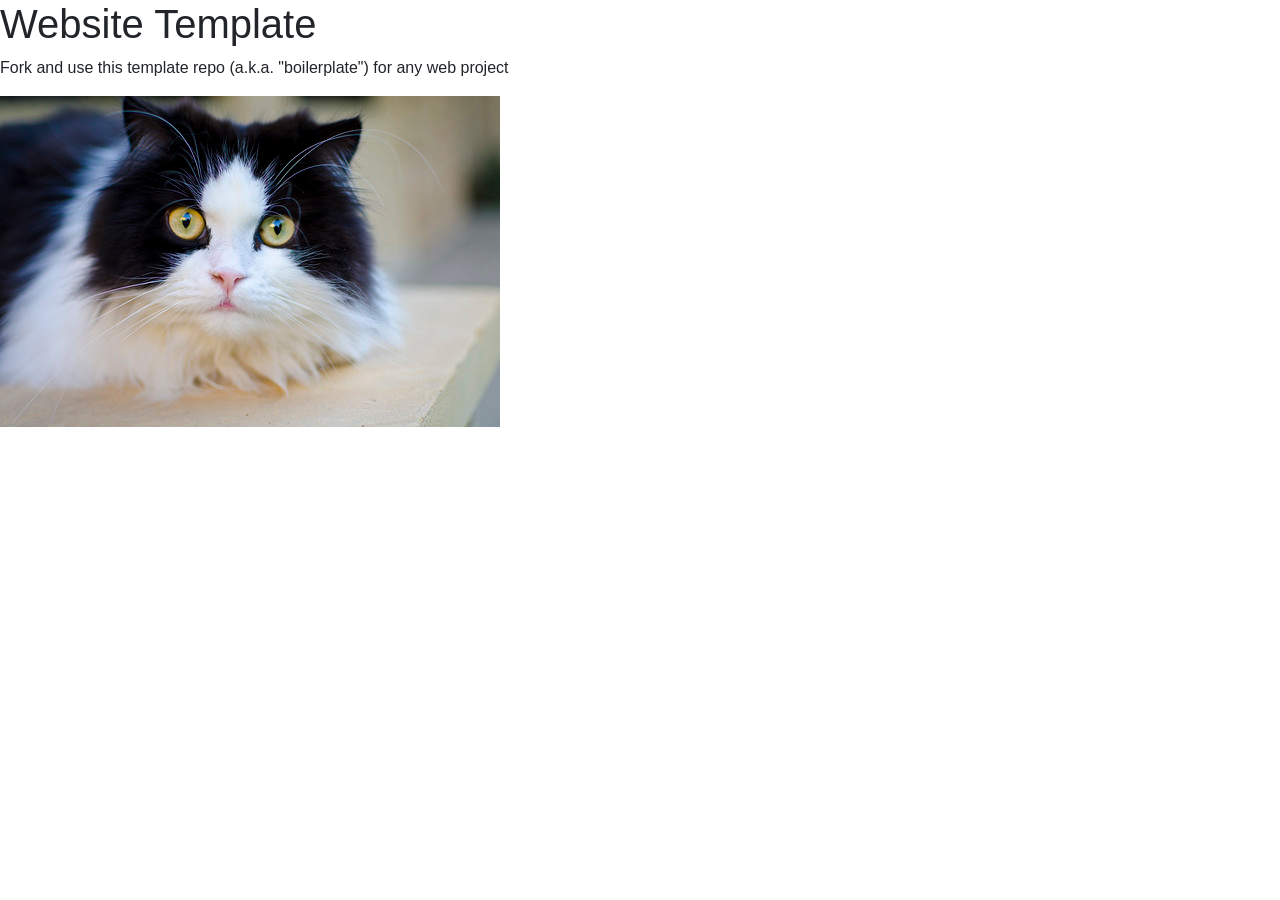
==== index.html @ 86772ba9 "Update index.html" ====
<!doctype html>
<html lang="en">
<head>
	<meta charset="utf-8">
	<title>Website Template</title>
	<meta name="viewport" content="width=device-width,initial-scale=1">
	<link href="https://cdn.jsdelivr.net/npm/bootstrap@5.3.8/dist/css/bootstrap.min.css" rel="stylesheet">
	<link rel="stylesheet" href="./assets/css/styles.css">
</head>
<body>

	<h1>Website Template</h1>
	<p>Fork and use this template repo (a.k.a. "boilerplate") for any web project</p>
	<img src="assets/img/cat.jpg" alt="">
	
	<script src="https://cdn.jsdelivr.net/npm/bootstrap@5.3.8/dist/js/bootstrap.bundle.min.js"></script>
	<script src="./assets/js/main.js"></script>
</body>
</html>
---- assets/css/styles.css ----
/* styles.css */

* {
	font-family: Arial;
}
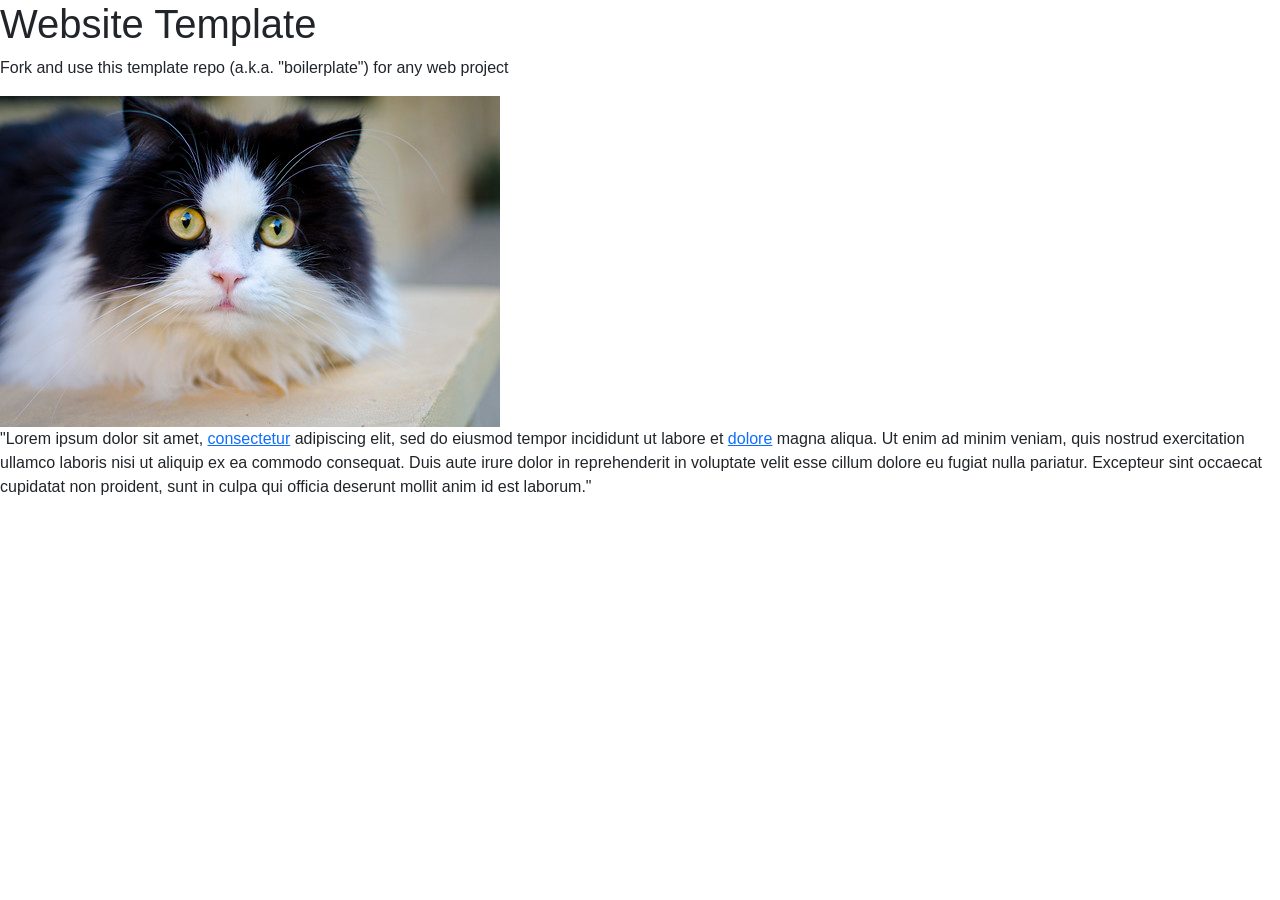
==== commit ed3d1fee: "Update index.html" ====
--- a/index.html
+++ b/index.html
@@ -12,6 +12,7 @@
 	<h1>Website Template</h1>
 	<p>Fork and use this template repo (a.k.a. "boilerplate") for any web project</p>
 	<img src="assets/img/cat.jpg" alt="">
+	<p>"Lorem ipsum dolor sit amet, <a href= "01.html">consectetur</a> adipiscing elit, sed do eiusmod tempor incididunt ut labore et <a href="02.html">dolore</a> magna aliqua. Ut enim ad minim veniam, quis nostrud exercitation ullamco laboris nisi ut aliquip ex ea commodo consequat. Duis aute irure dolor in reprehenderit in voluptate velit esse cillum dolore eu fugiat nulla pariatur. Excepteur sint occaecat cupidatat non proident, sunt in culpa qui officia deserunt mollit anim id est laborum."</p>
 	
 	<script src="https://cdn.jsdelivr.net/npm/bootstrap@5.3.8/dist/js/bootstrap.bundle.min.js"></script>
 	<script src="./assets/js/main.js"></script>
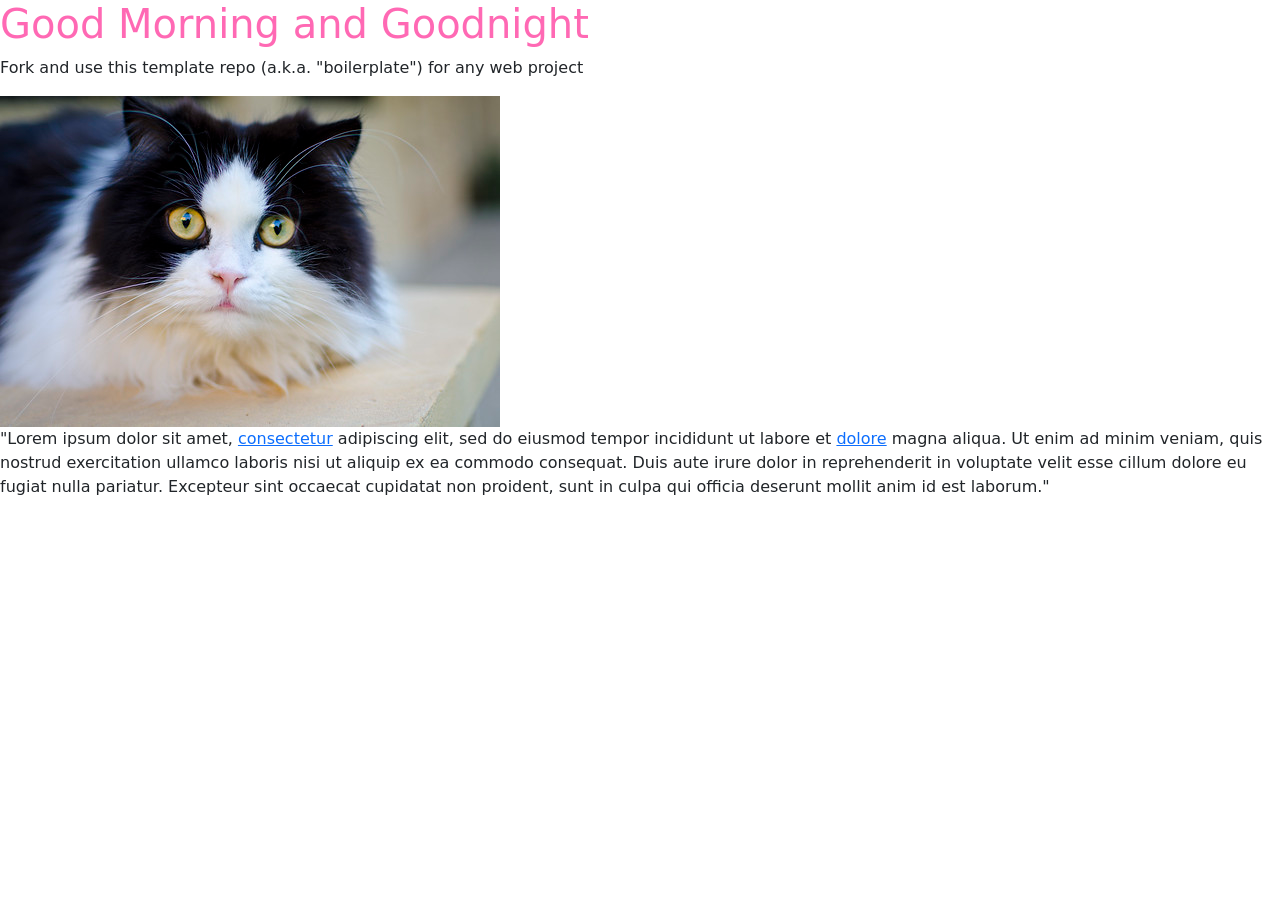
==== commit 463a708e: "Update index.html" ====
--- a/index.html
+++ b/index.html
@@ -9,7 +9,7 @@
 </head>
 <body>
 
-	<h1>Website Template</h1>
+	<h1>Good Morning and Goodnight</h1>
 	<p>Fork and use this template repo (a.k.a. "boilerplate") for any web project</p>
 	<img src="assets/img/cat.jpg" alt="">
 	<p>"Lorem ipsum dolor sit amet, <a href= "01.html">consectetur</a> adipiscing elit, sed do eiusmod tempor incididunt ut labore et <a href="02.html">dolore</a> magna aliqua. Ut enim ad minim veniam, quis nostrud exercitation ullamco laboris nisi ut aliquip ex ea commodo consequat. Duis aute irure dolor in reprehenderit in voluptate velit esse cillum dolore eu fugiat nulla pariatur. Excepteur sint occaecat cupidatat non proident, sunt in culpa qui officia deserunt mollit anim id est laborum."</p>
--- a/assets/css/styles.css
+++ b/assets/css/styles.css
@@ -1,5 +1,6 @@
 /* styles.css */
 
-* {
-	font-family: Arial;
-}+h1 {
+	font-size: 150 px;
+	color: hotpink;
+}
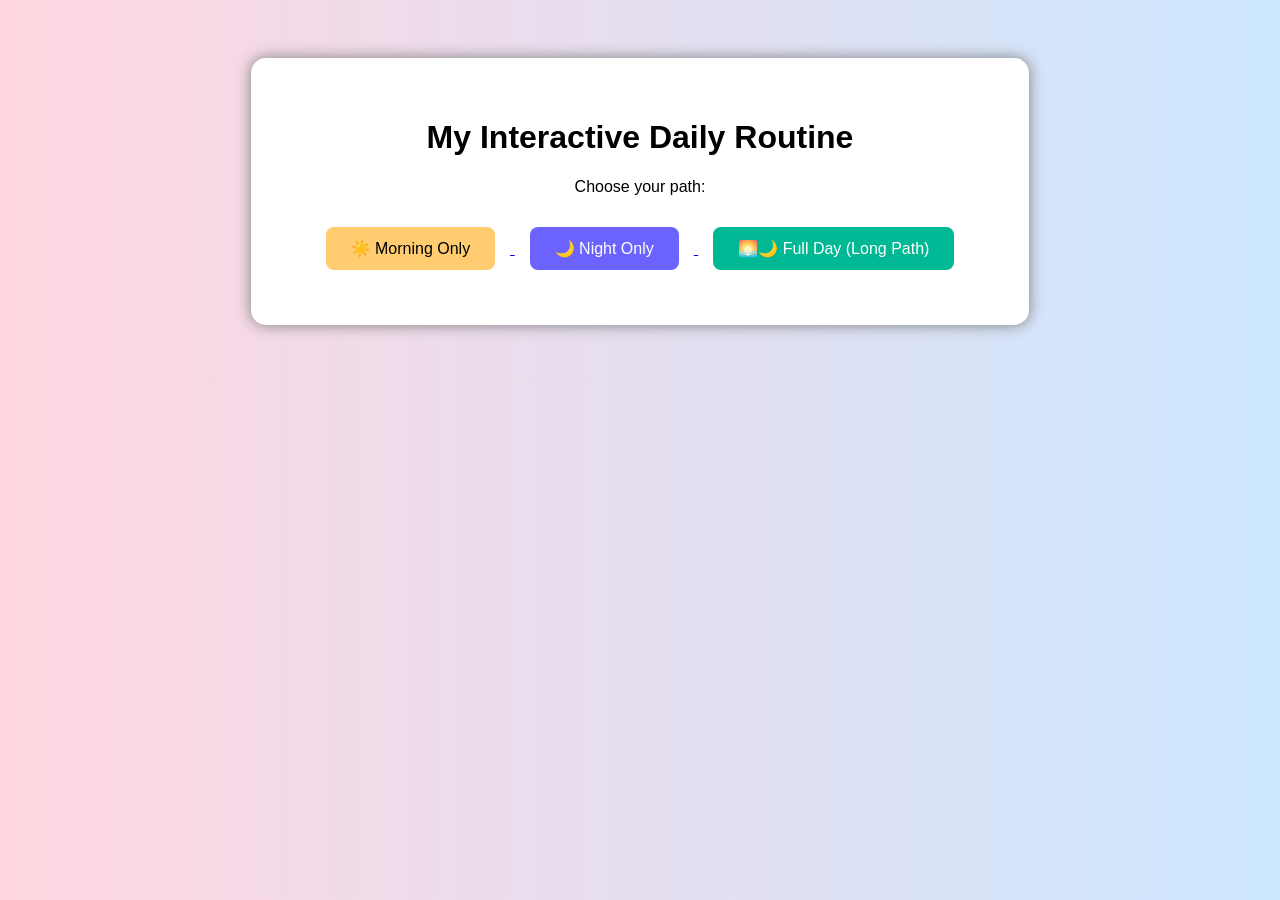
==== commit e5c39885: "Update index.html" ====
--- a/index.html
+++ b/index.html
@@ -1,20 +1,59 @@
-<!doctype html>
-<html lang="en">
+<!DOCTYPE html>
+<html>
 <head>
-	<meta charset="utf-8">
-	<title>Website Template</title>
-	<meta name="viewport" content="width=device-width,initial-scale=1">
-	<link href="https://cdn.jsdelivr.net/npm/bootstrap@5.3.8/dist/css/bootstrap.min.css" rel="stylesheet">
-	<link rel="stylesheet" href="./assets/css/styles.css">
+    <title>My Daily Routine</title>
+    <style>
+        body {
+            font-family: Arial, sans-serif;
+            text-align: center;
+            background: linear-gradient(to right, #ffd6e0, #cce7ff);
+            padding: 50px;
+        }
+
+        .box {
+            background: white;
+            padding: 40px;
+            border-radius: 15px;
+            width: 60%;
+            margin: auto;
+            box-shadow: 0 0 15px gray;
+        }
+
+        button {
+            padding: 12px 25px;
+            margin: 15px;
+            font-size: 16px;
+            border: none;
+            border-radius: 8px;
+            cursor: pointer;
+        }
+
+        .morning { background-color: #ffcc70; }
+        .night { background-color: #6c63ff; color: white; }
+        .both { background-color: #00b894; color: white; }
+
+        button:hover { opacity: 0.8; }
+    </style>
 </head>
+
 <body>
 
-	<h1>Good Morning and Goodnight</h1>
-	<p>Fork and use this template repo (a.k.a. "boilerplate") for any web project</p>
-	<img src="assets/img/cat.jpg" alt="">
-	<p>"Lorem ipsum dolor sit amet, <a href= "01.html">consectetur</a> adipiscing elit, sed do eiusmod tempor incididunt ut labore et <a href="02.html">dolore</a> magna aliqua. Ut enim ad minim veniam, quis nostrud exercitation ullamco laboris nisi ut aliquip ex ea commodo consequat. Duis aute irure dolor in reprehenderit in voluptate velit esse cillum dolore eu fugiat nulla pariatur. Excepteur sint occaecat cupidatat non proident, sunt in culpa qui officia deserunt mollit anim id est laborum."</p>
-	
-	<script src="https://cdn.jsdelivr.net/npm/bootstrap@5.3.8/dist/js/bootstrap.bundle.min.js"></script>
-	<script src="./assets/js/main.js"></script>
+<div class="box">
+    <h1>My Interactive Daily Routine</h1>
+    <p>Choose your path:</p>
+
+    <a href="morning.html">
+        <button class="morning">☀️ Morning Only</button>
+    </a>
+
+    <a href="night.html">
+        <button class="night">🌙 Night Only</button>
+    </a>
+
+    <a href="fullday.html">
+        <button class="both">🌅🌙 Full Day (Long Path)</button>
+    </a>
+</div>
+
 </body>
 </html>
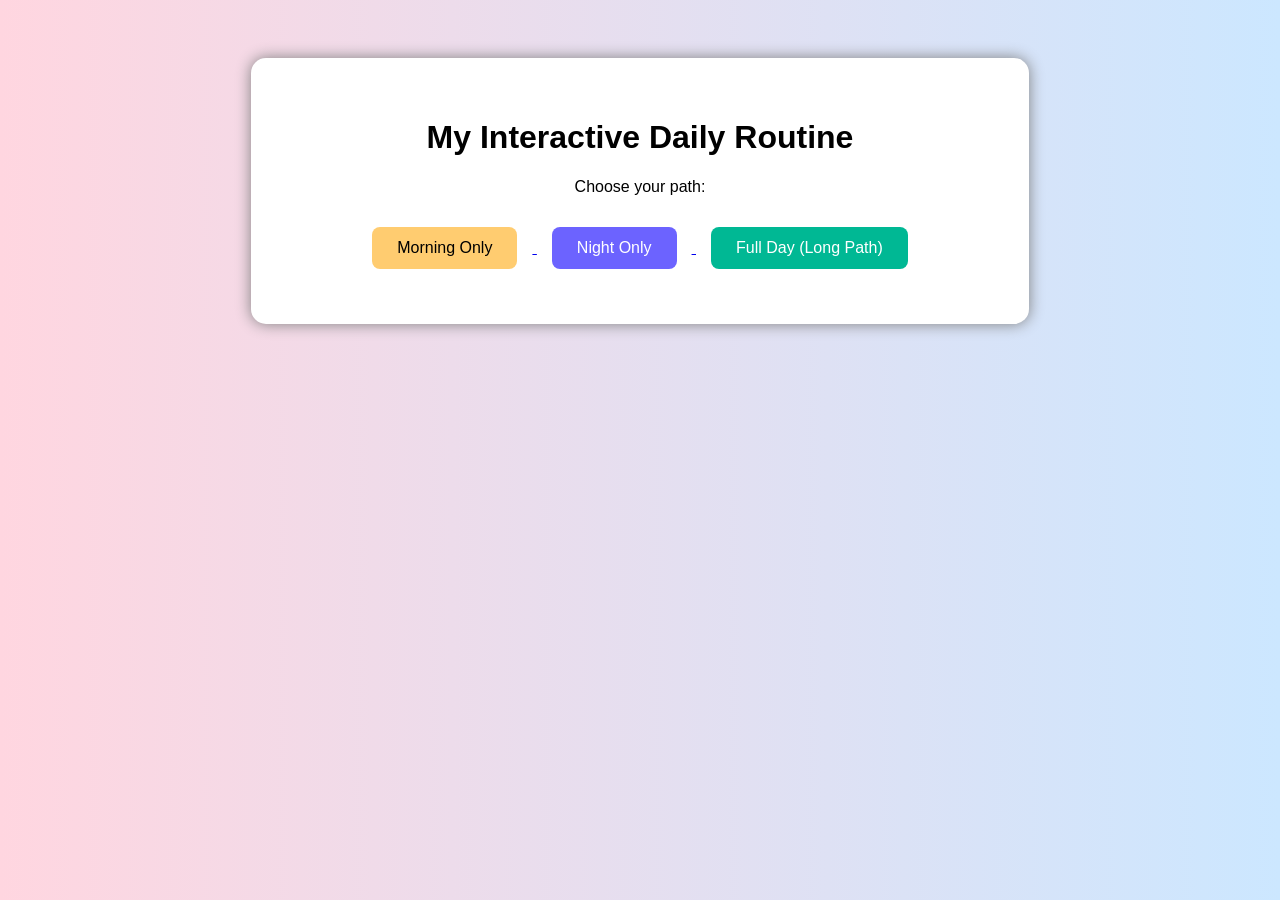
==== commit e1b8b6c4: "Update index.html" ====
--- a/index.html
+++ b/index.html
@@ -43,15 +43,15 @@
     <p>Choose your path:</p>
 
     <a href="morning.html">
-        <button class="morning">☀️ Morning Only</button>
+        <button class="morning"> Morning Only</button>
     </a>
 
     <a href="night.html">
-        <button class="night">🌙 Night Only</button>
+        <button class="night"> Night Only</button>
     </a>
 
     <a href="fullday.html">
-        <button class="both">🌅🌙 Full Day (Long Path)</button>
+        <button class="both"> Full Day (Long Path)</button>
     </a>
 </div>
 
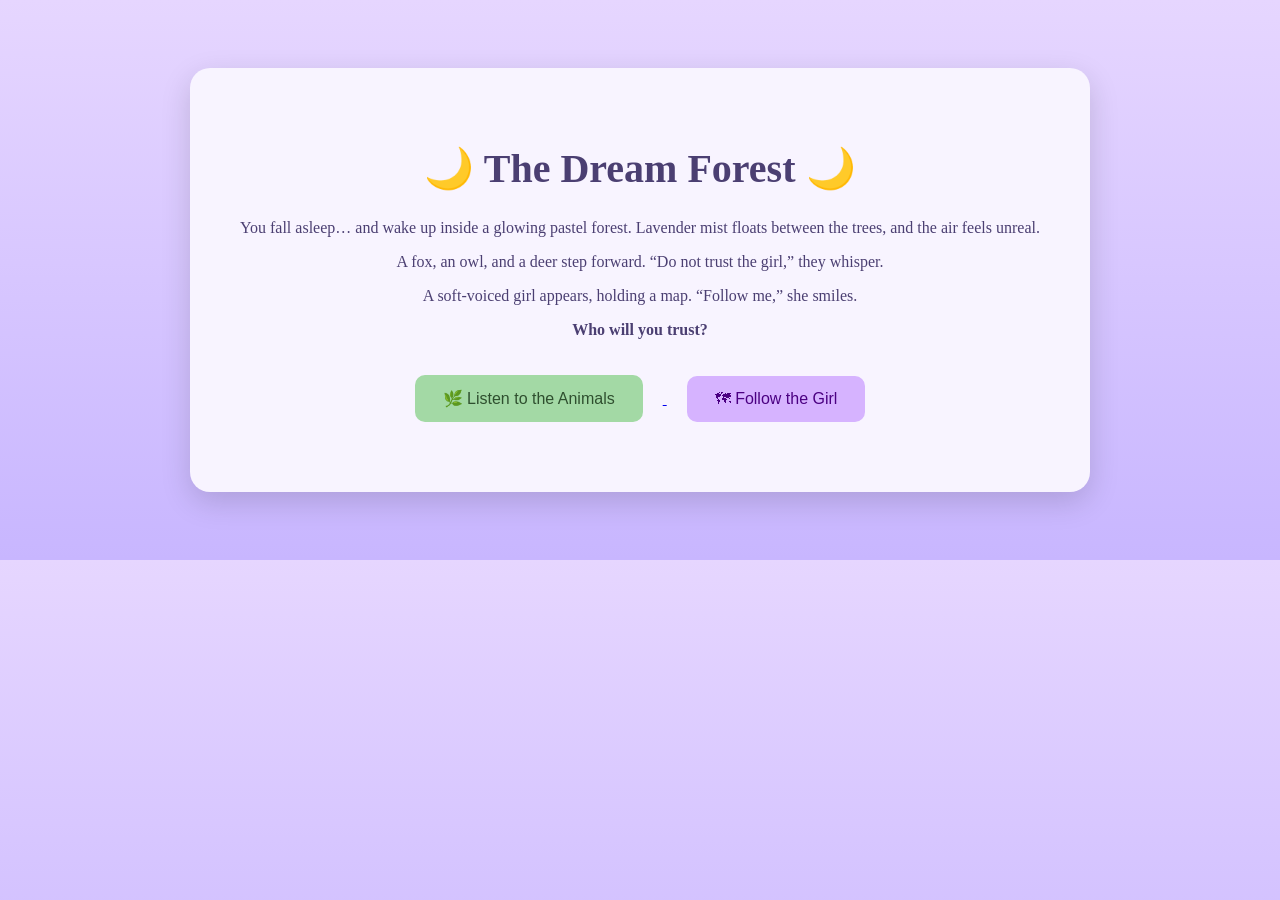
==== commit cc0c69e5: "Update index.html" ====
--- a/index.html
+++ b/index.html
@@ -1,57 +1,84 @@
 <!DOCTYPE html>
 <html>
 <head>
-    <title>My Daily Routine</title>
+    <title>The Dream Forest</title>
     <style>
         body {
-            font-family: Arial, sans-serif;
+            background: linear-gradient(to bottom, #e6d6ff, #c8b6ff);
+            font-family: Georgia, serif;
             text-align: center;
-            background: linear-gradient(to right, #ffd6e0, #cce7ff);
-            padding: 50px;
+            padding: 60px;
+            color: #4b3f72;
         }
 
         .box {
-            background: white;
-            padding: 40px;
-            border-radius: 15px;
-            width: 60%;
+            background: #f8f4ff;
+            padding: 50px;
+            border-radius: 20px;
+            width: 70%;
             margin: auto;
-            box-shadow: 0 0 15px gray;
+            box-shadow: 0 10px 30px rgba(0,0,0,0.15);
+        }
+
+        h1 {
+            font-size: 40px;
         }
 
         button {
-            padding: 12px 25px;
-            margin: 15px;
+            padding: 14px 28px;
+            margin: 20px;
             font-size: 16px;
             border: none;
-            border-radius: 8px;
+            border-radius: 10px;
             cursor: pointer;
+            transition: 0.3s ease;
         }
 
-        .morning { background-color: #ffcc70; }
-        .night { background-color: #6c63ff; color: white; }
-        .both { background-color: #00b894; color: white; }
+        .animals {
+            background-color: #a3d9a5;
+            color: #2f4f2f;
+        }
 
-        button:hover { opacity: 0.8; }
+        .witch {
+            background-color: #d6b3ff;
+            color: #4b0082;
+        }
+
+        button:hover {
+            transform: scale(1.05);
+            opacity: 0.9;
+        }
     </style>
 </head>
 
 <body>
 
 <div class="box">
-    <h1>My Interactive Daily Routine</h1>
-    <p>Choose your path:</p>
+    <h1>🌙 The Dream Forest 🌙</h1>
 
-    <a href="morning.html">
-        <button class="morning"> Morning Only</button>
+    <p>
+        You fall asleep… and wake up inside a glowing pastel forest.
+        Lavender mist floats between the trees, and the air feels unreal.
+    </p>
+
+    <p>
+        A fox, an owl, and a deer step forward.
+        “Do not trust the girl,” they whisper.
+    </p>
+
+    <p>
+        A soft-voiced girl appears, holding a map.
+        “Follow me,” she smiles.
+    </p>
+
+    <p><strong>Who will you trust?</strong></p>
+
+    <a href="animals.html">
+        <button class="animals">🌿 Listen to the Animals</button>
     </a>
 
-    <a href="night.html">
-        <button class="night"> Night Only</button>
-    </a>
-
-    <a href="fullday.html">
-        <button class="both"> Full Day (Long Path)</button>
+    <a href="witch.html">
+        <button class="witch">🗺 Follow the Girl</button>
     </a>
 </div>
 
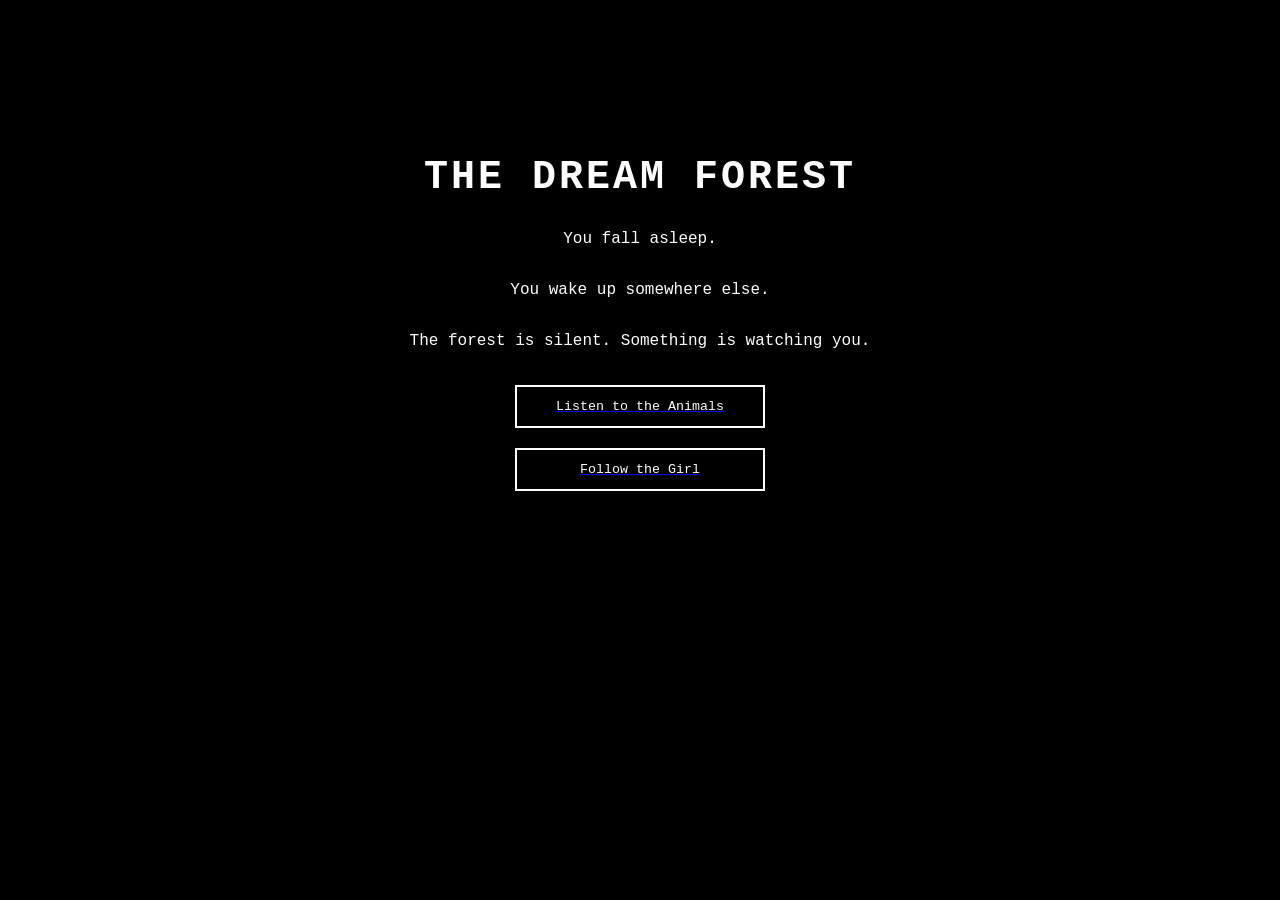
==== commit b092c1c7: "Update index.html" ====
--- a/index.html
+++ b/index.html
@@ -1,86 +1,69 @@
 <!DOCTYPE html>
 <html>
 <head>
-    <title>The Dream Forest</title>
+    <title>Dream Sequence</title>
+
     <style>
         body {
-            background: linear-gradient(to bottom, #e6d6ff, #c8b6ff);
-            font-family: Georgia, serif;
+            background-color: black;
+            color: white;
+            font-family: "Courier New", monospace;
             text-align: center;
-            padding: 60px;
-            color: #4b3f72;
-        }
-
-        .box {
-            background: #f8f4ff;
-            padding: 50px;
-            border-radius: 20px;
-            width: 70%;
-            margin: auto;
-            box-shadow: 0 10px 30px rgba(0,0,0,0.15);
+            padding-top: 120px;
         }
 
         h1 {
             font-size: 40px;
+            letter-spacing: 3px;
         }
 
-        button {
-            padding: 14px 28px;
-            margin: 20px;
-            font-size: 16px;
-            border: none;
-            border-radius: 10px;
-            cursor: pointer;
-            transition: 0.3s ease;
+        p {
+            width: 60%;
+            margin: auto;
+            margin-bottom: 30px;
+            line-height: 1.6;
         }
 
-        .animals {
-            background-color: #a3d9a5;
-            color: #2f4f2f;
+        .choice {
+            display: block;
+            margin: 20px auto;
+            width: 250px;
+            padding: 12px;
+            border: 2px solid white;
+            background: black;
+            color: white;
+            font-family: "Courier New", monospace;
+            cursor: pointer;
+            transition: 0.2s;
         }
 
-        .witch {
-            background-color: #d6b3ff;
-            color: #4b0082;
-        }
-
-        button:hover {
-            transform: scale(1.05);
-            opacity: 0.9;
+        .choice:hover {
+            background: white;
+            color: black;
         }
     </style>
 </head>
 
 <body>
 
-<div class="box">
-    <h1>🌙 The Dream Forest 🌙</h1>
+    <h1>THE DREAM FOREST</h1>
 
     <p>
-        You fall asleep… and wake up inside a glowing pastel forest.
-        Lavender mist floats between the trees, and the air feels unreal.
+        You fall asleep.
+        <br><br>
+        You wake up somewhere else.
+        <br><br>
+        The forest is silent.
+        Something is watching you.
     </p>
 
-    <p>
-        A fox, an owl, and a deer step forward.
-        “Do not trust the girl,” they whisper.
-    </p>
-
-    <p>
-        A soft-voiced girl appears, holding a map.
-        “Follow me,” she smiles.
-    </p>
-
-    <p><strong>Who will you trust?</strong></p>
-
-    <a href="animals.html">
-        <button class="animals">🌿 Listen to the Animals</button>
+    <a href="01.html">
+        <button class="choice">Listen to the Animals</button>
     </a>
 
-    <a href="witch.html">
-        <button class="witch">🗺 Follow the Girl</button>
+    <a href="02.html">
+        <button class="choice">Follow the Girl</button>
     </a>
-</div>
 
 </body>
 </html>
